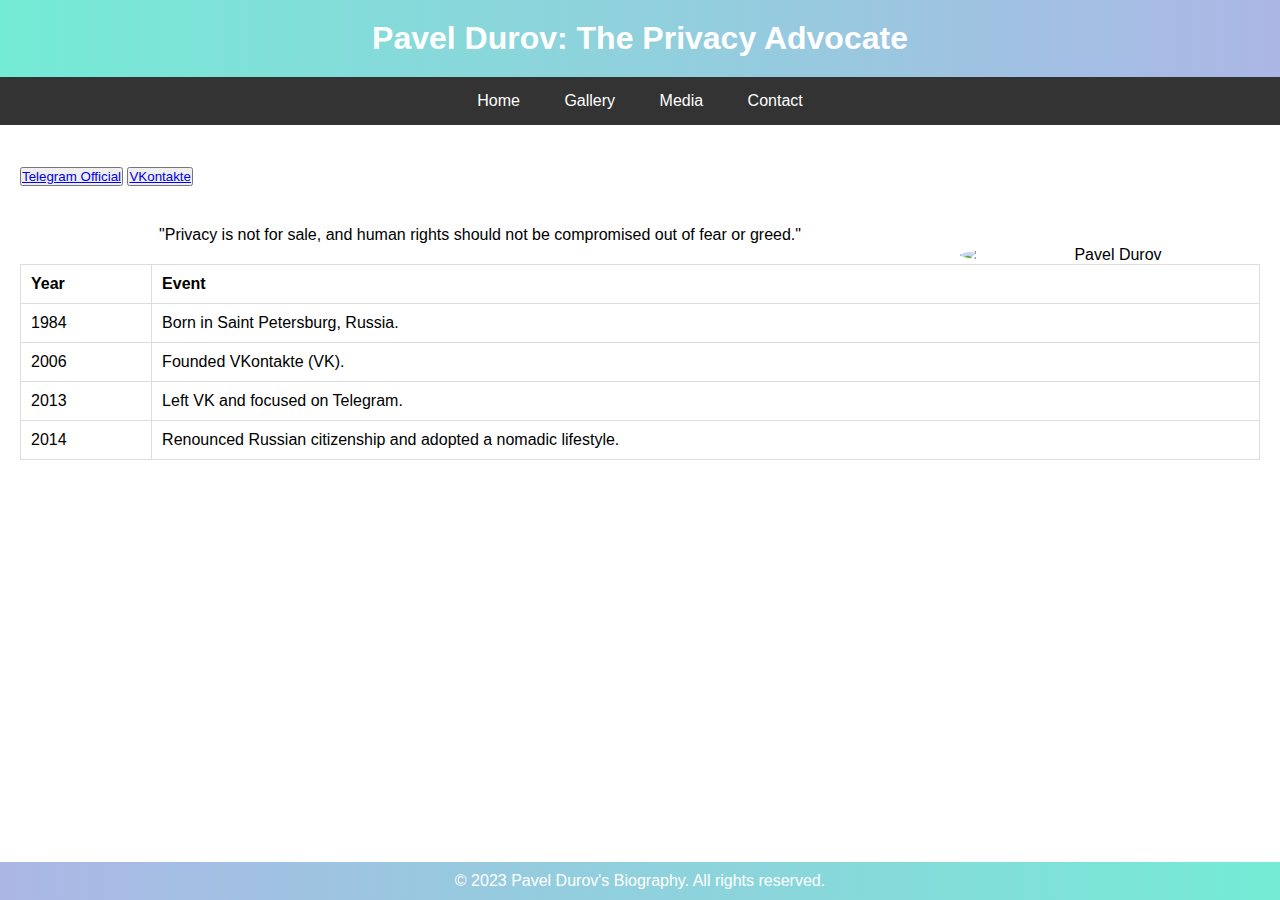
==== index.html @ 2b648346 "Add files via upload" ====
<!DOCTYPE html>
<html lang="en">
<head>
    <meta charset="UTF-8">
    <meta name="viewport" content="width=device-width, initial-scale=1.0">
    <meta name="description" content="Learn about Pavel Durov, the creator of Telegram and a privacy advocate, including his biography, key achievements, and contributions to digital communication.">
    <meta name="keywords" content="Pavel Durov, Telegram, VKontakte, Privacy, Biography">
    <title>Pavel Durov - The Creator of Telegram and Privacy Advocate</title>
    <link rel="stylesheet" href="css/normalize.css">
    <link rel="stylesheet" href="css/main.css">
    <style>
* {
    margin: 0;
    padding: 0;
    box-sizing: border-box;
    font-family:Arial, Helvetica, sans-serif;
}

body, h1, p, table {
    margin: 0;
    padding: 0;
    font-family: Arial, sans-serif;
}

header {
    background: linear-gradient(to right, #74ebd5, #acb6e5);
    color: white;
    text-align: center;
    padding: 20px 0;
}

nav ul {
    list-style-type: none;
    background-color: #333;
    text-align: center;
    padding: 0;
    margin: 0;
}

nav ul li {
    display: inline;
}

nav ul li a {
    text-decoration: none;
    color: white;
    padding: 15px 20px;
    display: inline-block;
}

nav ul li a:hover, nav ul li a.active {
    background-color: #555;
}

aside {
    background: url('images/aside-background.jpg') no-repeat;
    background-size: cover;
    padding: 20px;
    color: white;

}

main {
    padding: 20px;
    text-align: center;
}

main img {
    width: 300px;
    height: auto;
    border-radius: 50%;
    margin-top: 20px;
}

table {
    width: 100%;
    margin-top: 20px;
    border-collapse: collapse;
}

table, th, td {
    border: 1px solid #ddd;
}

th, td {
    padding: 10px;
    text-align: left;
}

footer {
    background: linear-gradient(to right, #acb6e5, #74ebd5);
    color: white;
    text-align: center;
    padding: 10px 0;
    position: fixed;
    bottom: 0;
    width: 100%;
}

    </style>
</head>
<body>
    <header>
        <h1>Pavel Durov: The Privacy Advocate</h1>
    </header>
    <nav>
        <ul>
            <li><a href="index.html">Home</a></li>
            <li><a href="gallery.html">Gallery</a></li>
            <li><a href="media.html">Media</a></li>
            <li><a href="contact.html">Contact</a></li>
        </ul>
    </nav>
    <aside style="background-image: url('images/telegram.jpg');">
        <h3><em>Projects:</em></h3>
        <div class="button-style">
            <button><a href="https://telegram.org/">Telegram Official</a></button>
            <button><a href="https://vk.com/">VKontakte</a></button>
        </div>    
    </aside>
    <main>
        <section>
            <img src="images/pavel.jpg" alt="Pavel Durov" style="float: right; margin-left: 20px;">
            <p>"Privacy is not for sale, and human rights should not be compromised out of fear or greed."</p>
        </section>
        <section>
            <table>
                <thead>
                    <tr>
                        <th>Year</th>
                        <th>Event</th>
                    </tr>
                </thead>
                <tbody>
                    <tr>
                        <td>1984</td>
                        <td>Born in Saint Petersburg, Russia.</td>
                    </tr>
                    <tr>
                        <td>2006</td>
                        <td>Founded VKontakte (VK).</td>
                    </tr>
                    <tr>
                        <td>2013</td>
                        <td>Left VK and focused on Telegram.</td>
                    </tr>
                    <tr>
                        <td>2014</td>
                        <td>Renounced Russian citizenship and adopted a nomadic lifestyle.</td>
                    </tr>
                </tbody>
            </table>
        </section>
    </main>
    <footer>
        <p>&copy; 2023 Pavel Durov's Biography. All rights reserved.</p>
    </footer>
</body>
</html>
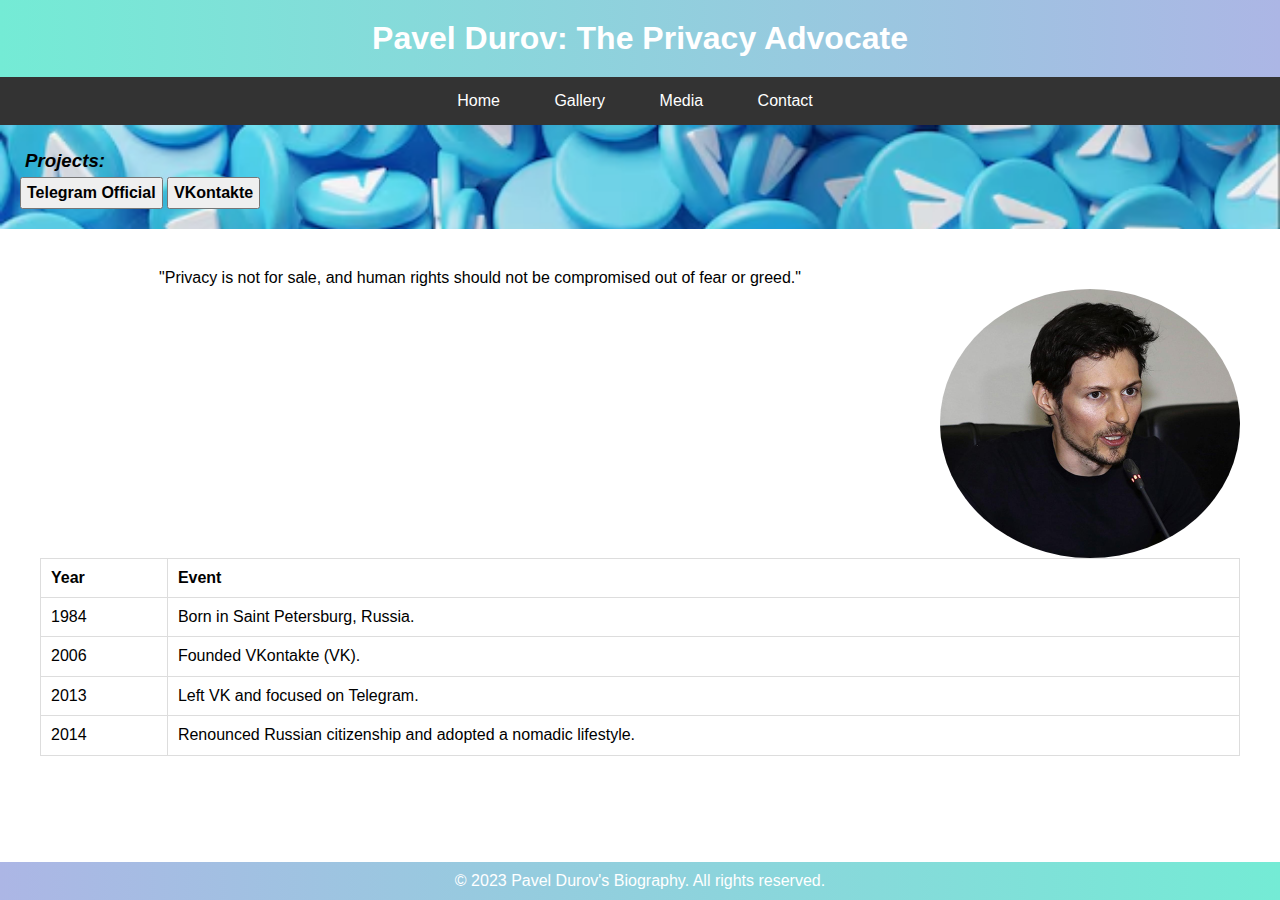
==== commit f3017526: "Update index.html" ====
--- a/index.html
+++ b/index.html
@@ -6,8 +6,8 @@
     <meta name="description" content="Learn about Pavel Durov, the creator of Telegram and a privacy advocate, including his biography, key achievements, and contributions to digital communication.">
     <meta name="keywords" content="Pavel Durov, Telegram, VKontakte, Privacy, Biography">
     <title>Pavel Durov - The Creator of Telegram and Privacy Advocate</title>
-    <link rel="stylesheet" href="css/normalize.css">
-    <link rel="stylesheet" href="css/main.css">
+    <link rel="stylesheet" href="normalize.css">
+    <link rel="stylesheet" href="main.css">
     <style>
 * {
     margin: 0;
@@ -53,7 +53,7 @@
 }
 
 aside {
-    background: url('images/aside-background.jpg') no-repeat;
+    background: url('aside-background.jpg') no-repeat;
     background-size: cover;
     padding: 20px;
     color: white;
@@ -111,7 +111,7 @@
             <li><a href="contact.html">Contact</a></li>
         </ul>
     </nav>
-    <aside style="background-image: url('images/telegram.jpg');">
+    <aside style="background-image: url('telegram.jpg');">
         <h3><em>Projects:</em></h3>
         <div class="button-style">
             <button><a href="https://telegram.org/">Telegram Official</a></button>
@@ -120,7 +120,7 @@
     </aside>
     <main>
         <section>
-            <img src="images/pavel.jpg" alt="Pavel Durov" style="float: right; margin-left: 20px;">
+            <img src="pavel.jpg" alt="Pavel Durov" style="float: right; margin-left: 20px;">
             <p>"Privacy is not for sale, and human rights should not be compromised out of fear or greed."</p>
         </section>
         <section>
--- a/main.css
+++ b/main.css
@@ -0,0 +1,88 @@
+body {
+    font-family: Arial, sans-serif;
+}
+
+header, footer {
+    color: white;
+    background: linear-gradient(to right, #6a11cb, #2575fc);
+    padding: 10px 20px;
+    text-align: center;
+}
+
+nav ul {
+    list-style-type: none;
+    padding: 0;
+}
+
+nav ul li {
+    display: inline;
+    margin-right: 10px;
+}
+
+nav ul li a {
+    text-decoration: none;
+    color: black;
+}
+
+aside {
+    padding: 20px;
+    color: white;
+}
+
+main {
+    margin: 20px;
+}
+
+table {
+    width: 100%;
+    margin-top: 20px;
+}
+
+th, td {
+    text-align: left;
+    padding: 8px;
+    border-bottom: 1px solid #ddd;
+}
+
+nav ul {
+    list-style-type: none;
+    background-color: #333;
+    text-align: center;
+    padding: 0;
+    margin: 0;
+}
+
+nav ul li {
+    display: inline;
+}
+
+nav ul li a {
+    text-decoration: none;
+    color: white;
+    padding: 15px 20px;
+    display: inline-block;
+}
+
+nav ul li a:hover {
+    background-color: #555;
+}
+
+.button-style button {
+    padding: 5px;
+}
+
+.button-style button:hover {
+    border: 1px solid black;
+    border-radius: 5px;
+}
+
+.button-style a {
+    color: black;
+    font-weight: bold;
+    text-decoration: none;
+}
+
+aside h3 {
+    padding: 5px;
+    color: rgb(0, 0, 0);
+}